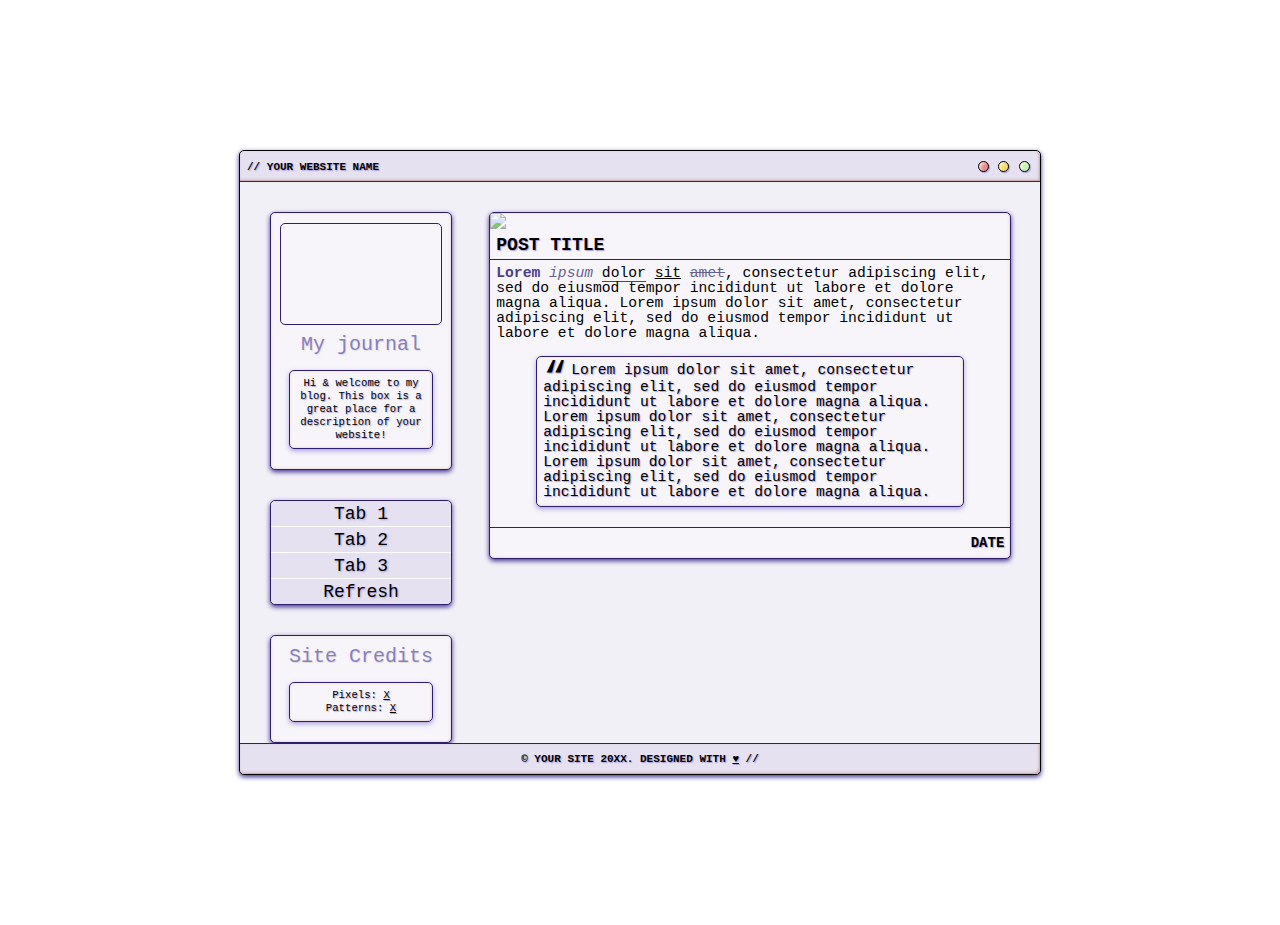
==== index.html @ b4751b45 "ashdjasd" ====
<!DOCTYPE html>
<html>
  <head>
    <meta charset="UTF-8">
    <meta name="viewport" content="width=device-width, initial-scale=1.0">
    <title></title>
    
    
<link rel="icon" type="image/gif" href="https://cepheus.neocities.org/content/pixels/tumblr_m1aff0rbj41qb1380540.gif" />
     <link href="https://fonts.googleapis.com/css2?family=Roboto+Mono:ital,wght@0,400;0,500;0,700;1,400;1,500;1,700&display=swap" rel="stylesheet">
     <link href="https://fonts.googleapis.com/css2?family=Cousine:ital,wght@0,400;0,700;1,400;1,700&display=swap" rel="stylesheet">
     
     <script>
window.addEventListener("load", function() {
	// store tabs variable
	var myTabs = document.querySelectorAll("span.js > a");
  function myTabClicks(tabClickEvent) {
		for (var i = 0; i < myTabs.length; i++) {
			myTabs[i].classList.remove("active");
		}
		var clickedTab = tabClickEvent.currentTarget;
		clickedTab.classList.add("active");
		tabClickEvent.preventDefault();
		var myContentPanes = document.querySelectorAll(".tabboi");
		for (i = 0; i < myContentPanes.length; i++) {
			myContentPanes[i].classList.remove("active");
		}
		var anchorReference = tabClickEvent.target;
		var activePaneId = anchorReference.getAttribute("href");
		var activePane = document.querySelector(activePaneId);
		activePane.classList.add("active");
	}
	for (i = 0; i < myTabs.length; i++) {
		myTabs[i].addEventListener("click", myTabClicks)
	}
});

</script>
  
  <style>
  body, html, a, a:hover, textarea { cursor:url("https://cepheus.neocities.org/img/cbasic.png"), crosshair;}
  
  body{
    width: 100%;
    height: 100%;
    background-color: #eee;
    background: url('https://cepheus.neocities.org/vessel/wind0/_s_a12b12c1E6d1E6e0f0g64hE9E1F2BFBBD8i44j0k43l1F4m1F4.png');
    margin:0;
font-family: 'Cousine', monospace;
    padding:0;}
    
    #bar{
      display:none;
  width:100%;
  box-shadow: 0px 0px 10px #acacac;
  background: white;
  border-bottom: 1px solid #2f1e6e;
  position:fixed;
    top:0;
    padding: 0;
    left: 0;
    margin: 0;
    width:100%;
    z-index:100;
    height: 20px;
    padding-left: 3px;
    line-height:20px;
    font-size:13px;}
    
    #container{
      background: #f2f0f7;
      position:relative;
      width: 800px;
      overflow: auto;
      margin: 0 auto;
      margin-top: 150px;
      margin-bottom: 150px;
      border-radius: 5px;
      padding: 0;
      border: 1px solid #000;
      box-shadow: 0px 2px 5px 0px #413191;
    }
    
    #blog{
      float:right;
    width: 535px;
    margin-top: 30px;
    margin-left: 0px;
    margin-right:-40px;
    }
    
    .b{
      width: 520px;
      margin: 0 auto;
      box-shadow: 0px 2px 5px 0px #f5836c;
    border-radius: 5px;
    background:#f7f5fa;
    border: 1px solid #2f1e6e;
    webkit-box-shadow:inset -1px -1px 2px 0px #eddbda, inset 2px 2px 3px -1px #f5ebeb, 0px 2px 5px 0px #413191;
    -moz-box-shadow:inset -1px -1px 2px 0px #eddbda, inset 2px 2px 3px -1px #f5ebeb, 0px 2px 5px 0px #413191;
    box-shadow:inset -1px -1px 2px 0px #eddbda, inset 2px 2px 3px -1px #f5ebeb, 0px 2px 5px 0px #413191;
    margin-bottom: 30px;}
    
    .bimg{
      max-width: 520px;
      margin: 0 auto;
      margin-left: -6px;
      margin-top: -6px;
      border-radius:0;
      border-bottom: 1px solid #2f1e6e;}
    
      
    .b h1{
      width: 100%;
      height: 30px;
      line-height: 32px;
      text-align:left;
    text-shadow: 1px 1px 1px #aaa0de;
      color:#000;
      border-radius: 5px 5px 0px 0px;
      border-bottom: 1px solid #2f1e6e;
      margin: 0;
 background-image: url('https://cepheus.neocities.org/vessel/wind0/_s_a13b13c1EEd1EEe0f0g64hFFFFFFF5E9F8i44j0k43l1F4m1F4.png');
      padding: 0;
      margin-top: -5px;
      font-size: 18px;}
    
    .b h2{
      width: 100%;
      height: 30px;
      line-height: 32px;
      text-align:left;
    text-shadow: 1px 1px 1px #aaa0de;
      color:#000;
      border-radius: 5px 5px 0px 0px;
      border-bottom: 1px solid #2f1e6e;
      margin: 0;
      margin-top: -5px;
 background-image: url('https://cepheus.neocities.org/vessel/wind0/_s_a13b13c1EEd1EEe0f0g64hFFFFFFF5E9F8i44j0k43l1F4m1F4.png');
      padding: 0;
      font-size: 18px;}
      
      .pad{
        padding-left: 6px;}
    
    em, i, s{
      color:#696191;}
    
    strong, b{
      color:#4a3c91;
    }
    
    u{
      text-decoration: none;
      border-bottom: 1px solid #4a3c91;
    }
    
    .text{
      color:#000;
      text-align:left;
    margin: 0 auto;
    padding: 6px;
    line-height: 15px;
    font-size: 11pt;}
    
    .timg{
    border: 1px solid #2f1e6e;
    margin: 5px auto;
    border-radius: 5px;}
    
    blockquote{
    color:#000;
    border: 1px solid #2f1e6e;
    border-radius: 5px;
    padding: 6px;
    background: url(https://cepheus.neocities.org/vessel/wind0/_s_a13b13c1EEd1EEe0f0g64hFFFFFFF5E9F8i44j0k43l1F4m1F4.png);
    quotes: "\201C""\201D""\2018""\2019";
    text-shadow: 1px 1px 1px #aaa0de;
    webkit-box-shadow:inset -1px -1px 2px 0px #eddbda, inset 2px 2px 3px -1px #f5ebeb, 0px 2px 5px 0px #aaa0de;
    -moz-box-shadow:inset -1px -1px 2px 0px #eddbda, inset 2px 2px 3px -1px #f5ebeb, 0px 2px 5px 0px #aaa0de;
    box-shadow:inset -1px -1px 2px 0px #eddbda, inset 2px 2px 3px -1px #f5ebeb, 0px 2px 5px 0px #aaa0de;}
    
    blockquote:before {
  content: open-quote;
  font-size: 40px;
  line-height: 0px;
  margin-right: 4px;
  vertical-align: -0.4em;
}
    
    .date{
width: 100%;
 height: 30px;
 border-top: 1px solid #2f1e6e;
 line-height: 30px;
 background-image: url('https://cepheus.neocities.org/vessel/wind0/_s_a13b13c1EEd1EEe0f0g64hFFFFFFF5E9F8i44j0k43l1F4m1F4.png');
 text-align:right; 
 font-size: 14px;
 margin:0;
 border-radius:0px 0px 5px 5px;
 text-transform: uppercase;
 font-weight:bold;
 color:#000;
 padding:0;
 text-shadow: 1px 1px 1px #aaa0de;
    }
    
    .d{
      padding-right: 6px;}
      
      .o{
 line-height: 30px;
 font-size: 8pt;
 background-image: url('https://cepheus.neocities.org/vessel/wind0/_s_a13b13c1EEd1EEe0f0g64hFFFFFFF5E9F8i44j0k43l1F4m1F4.png');
 text-align:center; 
 font-size: 11px;
 margin:0;
 border-radius:5px 5px 5px 5px;
 text-transform: uppercase;
 font-weight:bold;
 color:#000;
 padding:0;
 text-shadow: 1px 1px 1px #aaa0de;
    }
    
  .sideimg{
  border: 1px solid #2f1e6e;
  border-radius: 5px;
  margin:0 auto;
  width: 160px;
  height: 100px;
    background: url(https://picsum.photos/160/100);
  margin-top: 10px;
  margin-bottom: 5px;
  }
    
  #side{
    float: left;}
    
  .sidebox{
    box-shadow: 0px 2px 5px 0px #f5836c;
    text-align:center;
    width: 180px;
    background:#f7f5fa;
    margin-top: 30px;
    margin-left: 30px;
    border-radius: 5px;
    
    border: 1px solid #2f1e6e;
 webkit-box-shadow:inset -1px -1px 2px 0px #eddbda, inset 2px 2px 3px -1px #f5ebeb, 0px 2px 5px 0px #413191;
    -moz-box-shadow:inset -1px -1px 2px 0px #eddbda, inset 2px 2px 3px -1px #f5ebeb, 0px 2px 5px 0px #413191;
    box-shadow:inset -1px -1px 2px 0px #eddbda, inset 2px 2px 3px -1px #f5ebeb, 0px 2px 5px 0px #413191;}
    
  .sidebox h1{
    font-weight:normal;
 color:#897ebf;
 text-shadow: 1px 1px 1px #ddd;
 text-align:center;
 font-size: 20px;
 line-height: 30px;
 margin:0;
 padding:0;
  }
  
  .t{
    color:#000;
    border: 1px solid #2f1e6e;
    border-radius: 5px;
    margin: 0 auto;
    width: 130px;
    padding: 6px;
    margin-top: 10px;
    margin-bottom: 20px;
    text-shadow: 1px 1px 1px #aaa0de;
    line-height: 13px;
    font-size: 8pt;
    webkit-box-shadow:inset -1px -1px 2px 0px #eddbda, inset 2px 2px 3px -1px #f5ebeb, 0px 2px 5px 0px #aaa0de;
    -moz-box-shadow:inset -1px -1px 2px 0px #eddbda, inset 2px 2px 3px -1px #f5ebeb, 0px 2px 5px 0px #aaa0de;
    box-shadow:inset -1px -1px 2px 0px #eddbda, inset 2px 2px 3px -1px #f5ebeb, 0px 2px 5px 0px #aaa0de;}
    
    .f{
width: 100%;
 height: 30px;
 line-height: 30px;
 background: #e5e1f0;
 border-top: 2px solid #e81c44;
 text-align:right; 
 font-size: 11px;
 margin:0;
    border-radius: 5px;
 text-transform: uppercase;
 font-weight:bold;
 color:#e81c44;
 padding:0;}  
 
.ftext{
  padding-right: 7px;}


.ctrl{
width: 100%;
 height: 30px;
 line-height: 20px;
 background: #e5e1f0;
    border-radius: 5px 5px 0px 0px;
 border-bottom: 1px solid #2f1e6e;
 webkit-box-shadow:inset -1px -1px 2.5px 0px #c49d9b;
    -moz-box-shadow:inset -1px -1px 2.5px 0px #c49d9b;
    box-shadow:inset -1px -1px 2.5px 0px #c49d9b;}
 
.h{
 text-align:left; 
 font-size: 11px;
 float:right;
 margin:0;
 border-radius:5px;
 text-transform: uppercase;
 font-weight:bold;
 color:#000;
 margin-bottom:-26px;
  text-decoration:none;
 margin-top: 6px;
 margin-left: 7px;
 float: left;
 padding:0;
 text-shadow: 1px 1px 1px #aaa0de;
}
    
    .h a, .h a:hover{
      color:#000;
      letter-spacing: 0;
      margin: 0;
      padding: 0;
      text-decoration:none;}

.ctrls{
 padding-top: 10px;
 text-align:right;
 padding-right: 10px;
 padding-bottom: 5px;
 float:right;
}

.ctrl1 a{
 width: 9px;
 height: 9px;
 display:inline-block;
 text-decoration: none;
 border-radius: 9px;
 border: 1px solid #000;
 background:#e88987;
 box-shadow: inset 4px 2px 4px -3px #fff, 1px 1px 1px #aaa0de;
}

.ctrl2 a{
 width: 9px;
 height: 9px;
 display:inline-block;
 text-decoration: none;
 border-radius: 9px;
 border: 1px solid #000;
 box-shadow: inset 4px 2px 4px -3px #fff, 1px 1px 1px #aaa0de;
 background:#f7db5e;
}

.ctrl3 a{
 
 width: 9px;
 height: 9px;
 display:inline-block;
 text-decoration: none;
 border-radius: 9px;
 border: 1px solid #000;
 box-shadow: inset 4px 2px 4px -3px #fff, 1px 1px 1px #aaa0de;
 background:#c5f0af;
}

.ctrl1 a:hover{
  background: #de716f;}

.ctrl2 a:hover{
  background: #dbb458;}
  
.ctrl3 a:Hover{
  background: #97c77f;}
  
  :-moz-selection { 
  color: white;
  background: #4827cc;
  text-shadow: 0px 0px 2px white;
}

::selection {
  color: white;
  background: #4827cc;
  text-shadow: 0px 0px 2px white;
}

ul{
  list-style-type:square;
  list-style-image: url('https://cepheus.neocities.org/content/pixels/tumblr_m1af8iZYZA1qb1380540.gif');}
  
  img{
  opacity: 0.7;
  -moz-transition:.5s;
-webkit-transition:.5s;
transition:.5s;}

img:hover{
  opacity: 1;
  -moz-transition:.5s;
-webkit-transition:.5s;
transition:.5s;}

 ::-webkit-scrollbar {
    background-color: #fff;
    height: 8px;
    width: 12px;
    border: 4px solid white;
}

::-webkit-scrollbar-track {
    border-radius: 8px;
    background:transparent;
    
}

::-webkit-scrollbar-thumb {
  
    border-radius: 8px;
    background-color: #403cb5;
    height:auto;
    border: 4px solid #fff;
    border-top: 4px solid white;
    border-bottom: 4px solid white;
} 

.footer{
  width: 100%;
 height: 30px;
 line-height: 30px;
 background: #e5e1f0;
    border-radius: 0px 0px 5px 5px;
 border-top: 1px solid #2f1e6e;
 webkit-box-shadow:inset -1px -1px 2.5px 0px #c49d9b;
    -moz-box-shadow:inset -1px -1px 2.5px 0px #c49d9b;
    box-shadow:inset -1px -1px 2.5px 0px #c49d9b;
 text-align:center; 
 font-size: 11px;
 margin:0;
 text-transform: uppercase;
 font-weight:bold;
 color:#000;
 padding:0;
 float:right;
 text-shadow: 1px 1px 1px #aaa0de;}
 
 .nav{
   text-align:center;}
 
 .nav a{
   display:block;
   text-decoration:none;
   height: 25px;
   line-height: 27px;
 color:#000;
   font-size: 18px;
 text-shadow: 1px 1px 2px #aaa0de;
   border-bottom: 1px solid white;
  -moz-transition:.5s;
-webkit-transition:.5s;
transition:.5s;
 background-color: #e5e1f0;
 }
 
 .nav a:hover{
  -moz-transition:.5s;
-webkit-transition:.5s;
transition:.5s;
   letter-spacing: 2px;
   text-shadow: 0px 0px 2px white, 0px 0px 3px white, 0px 0px 5px white; 0px 0px 7px white;}
 
 .nav a.first{
   border-radius: 5px 5px 0px 0px;
 }
 
 .nav a.last{
   border-radius: 0px 0px 5px 5px;
   border-bottom: none;
 }
 
 a{ text-decoration: underline solid #000;
 color:black;}
    
  a:hover{-moz-transition:.5s;
-webkit-transition:.5s;
transition:.5s;
   letter-spacing: 1px;
   text-shadow: 0px 0px 2px white, 0px 0px 3px white, 0px 0px 5px white; 0px 0px 7px white;}  
    
    
.tab-content {
  
}
.tab-content .tabboi {
  display: none;
}
.tab-content .tabboi.active {
  display: block;
}
.tab-content > .active {
  display: block;
}
    
    A img{text-decoration:none; border-bottom: 0px solid #666;}
    
    .b iframe{max-width: 100%; margin: 0 auto;}
   
  </style>
  
    <style>
@media only screen and (max-width: 750px) {

#container{
 width: 95%; 
  height: auto;
 margin: 0 auto;
 padding:0;
 margin-top: 5%;
 margin-bottom: 5%;
}

#blog{
  width: auto;
  margin:0 auto;}
  
  .bimg1, .bimg2{width: auto;}
  
.b{
 width: 95%;
 margin: 5px auto;
 margin-bottom: 20px;
}

.h{font-size:20px;}

#side{
  width: 100%;
  margin: 5px auto;}
  
  .sidebox{ width: 95%;
  margin:0 auto;
  margin-bottom: 20px;}
  
  .mobhide{display:none;}
  
  img{max-width: 100%;}
  
  .t{width: 90%;}
  
  .b h1{
    height: auto;}
  
  .sideimg{
  margin:0 auto;
  width: 90%;
    background-position: -300px -50px;
  margin-top: 10px;
  margin-bottom: 5px;
  }

  .footer{
    overflow: hidden;
  height: auto;}
  
  
  .t{width: 90%; font-size: 16px; line-height: 15px;}
  
  .date, .o{
    font-size: 14px;}
  
  iframe{max-width: 100%;}
  
 .b iframe{max-width: 100%; margin: 0 auto;}
  
  .b img{
    max-width: 100%;
    margin: 0 auto;}
  
  img{ max-with: 100%;}
  
  .a img, img{ border:none; text-decoration: none;}
  
}
  </style>
    
  </head>
  <body>
    
    <div id="bar"><img src="https://cepheus.neocities.org/content/pixels/tumblr_m1af8iZYZA1qb1380540.gif"></div>
    
    
    <div id="container">
    
      <div class="ctrl">
        <span class="h"><A href="#">// YOUR WEBSITE NAME</a></span>
            <div class="ctrls">
            <span class="ctrl1"><a href="#" >&nbsp;</a></span>
            <span class="ctrl2"><a href="#" >&nbsp;</a></span>
            <span class="ctrl3"><a href="#" >&nbsp;</a></span>
          
          </div>
          </div>
          
          
    <div id="blog">
     
       <div class="tab-content">   
         <div id="tab-1" class="tabboi active">
         
      <div class="b">
      <img src="https://picsum.photos/520/200">
      <h1><span class="pad">POST TITLE</span></h1>
        <div class="text"><strong>Lorem</strong> <em>ipsum</em> <u>dolor</u> <a href="#">sit</a> <s>amet</s>, consectetur adipiscing elit, sed do eiusmod tempor incididunt ut labore et dolore magna aliqua. Lorem ipsum dolor sit amet, consectetur adipiscing elit, sed do eiusmod tempor incididunt ut labore et dolore magna aliqua. 
        
        <blockquote>Lorem ipsum dolor sit amet, consectetur adipiscing elit, sed do eiusmod tempor incididunt ut labore et dolore magna aliqua. Lorem ipsum dolor sit amet, consectetur adipiscing elit, sed do eiusmod tempor incididunt ut labore et dolore magna aliqua. Lorem ipsum dolor sit amet, consectetur adipiscing elit, sed do eiusmod tempor incididunt ut labore et dolore magna aliqua. </blockquote>
        </div>
        <div class="date"><span class="d">DATE</span></div>
      </div>
      
      
          </div>
      
    <div id="tab-2" class="tabboi">
    
     <div class="b">
       <img src="https://picsum.photos/520/200">
      <h2><span class="pad">Tab 2</span></h2>
        <div class="text">Lorem ipsum something something. Lorem ipsum something something. Lorem ipsum something something. Lorem ipsum something something. Lorem ipsum something something. Lorem ipsum something something. Lorem ipsum something something. Lorem ipsum something something. Lorem ipsum something something. Lorem ipsum something something. Lorem ipsum something something. Lorem ipsum something something. Lorem ipsum something something. Lorem ipsum something something. Lorem ipsum something something. 
      <br><br>
        
          <strong>List:</strong><br>
         
<ul>
  <li>Bullet point</li>
  <li>Bullet point</li>
  <li>Bullet point</li>
  <li>Bullet point</li>
</ul>
        </div>
        <div class="date"><span class="d"></span></div>
      </div>
    
          </div>
          
          <div id="tab-3" class="tabboi">
    
     <div class="b">
      <img src="https://picsum.photos/520/200">
      <h2><span class="pad">Tab 3</span></h2>
       <div class="text">Lorem ipsum something something. Lorem ipsum something something. Lorem ipsum something something. Lorem ipsum something something. Lorem ipsum something something. Lorem ipsum something something. Lorem ipsum something something. Lorem ipsum something something. Lorem ipsum something something. Lorem ipsum something something. Lorem ipsum something something. Lorem ipsum something something. Lorem ipsum something something. Lorem ipsum something something. Lorem ipsum something something. 
      <br><br>
        
          <strong>List:</strong><br>
         
<ul>
  <li>Bullet point</li>
  <li>Bullet point</li>
  <li>Bullet point</li>
  <li>Bullet point</li>
</ul>
        </div>
        <div class="date"><span class="d"></span></div>
      
          </div>
          
          </div>
    
    </div>
      
    </div>
          
    <div id="side">    
      <div class="sidebox">
        <div class="sideimg">
        </div>
      <h1>My journal</h1>
      <div class="t">
      Hi & welcome to my blog. This box is a great place for a description of your website!
      </div>
      </div>
      
      
      <div class="sidebox">
        
        <div class="nav">
        <span class="js"><a href="#tab-1" class="first">Tab 1</a>
        <a href="#tab-2">Tab 2</a>
        <a href="#tab-3">Tab 3</a></span>
        <a href="#" class="last">Refresh</a>
        
        </div>
      
      </div>
      
      
      <div class="sidebox">
        <h1 style="margin-top: 6px;">Site Credits</h1>
       <div class="t">
       Pixels: <a href="https://pixel-soup.tumblr.com/" target="_blank">X</a><br>
        Patterns: <a href="https://www.patterncooler.com/" target="_blank">X</a>
        </div>
      
      </div>
      
      
      
      
      
      
    </div>
          
          
      <div class="footer">&copy; Your Site 20XX. Designed with <a href="http://cepheus.neocities.org/" target="_blank">&hearts;</a> //</div>
        </div>
    
  </body>
</html>
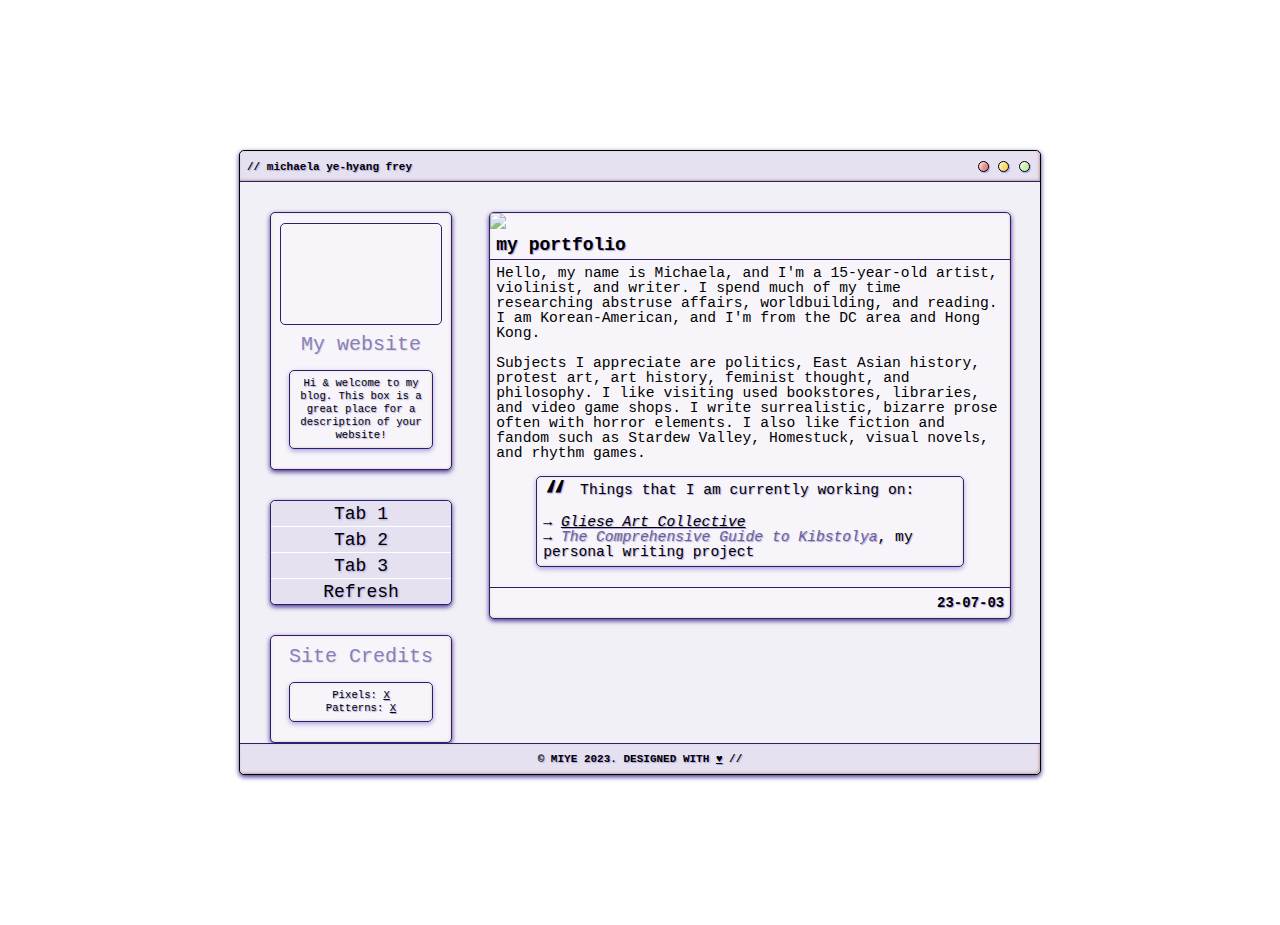
==== commit 8ff99a90: "asdsasdasdasd" ====
--- a/index.html
+++ b/index.html
@@ -3,13 +3,14 @@
   <head>
     <meta charset="UTF-8">
     <meta name="viewport" content="width=device-width, initial-scale=1.0">
-    <title></title>
+    <title>michaela's site</title>
     
     
 <link rel="icon" type="image/gif" href="https://cepheus.neocities.org/content/pixels/tumblr_m1aff0rbj41qb1380540.gif" />
      <link href="https://fonts.googleapis.com/css2?family=Roboto+Mono:ital,wght@0,400;0,500;0,700;1,400;1,500;1,700&display=swap" rel="stylesheet">
      <link href="https://fonts.googleapis.com/css2?family=Cousine:ital,wght@0,400;0,700;1,400;1,700&display=swap" rel="stylesheet">
-     
+     <script src="ism/js/ism-2.2.min.js"></script>
+     <link rel="stylesheet" href="ism/css/my-slider.css"/>
      <script>
 window.addEventListener("load", function() {
 	// store tabs variable
@@ -96,7 +97,6 @@
     border-radius: 5px;
     background:#f7f5fa;
     border: 1px solid #2f1e6e;
-    webkit-box-shadow:inset -1px -1px 2px 0px #eddbda, inset 2px 2px 3px -1px #f5ebeb, 0px 2px 5px 0px #413191;
     -moz-box-shadow:inset -1px -1px 2px 0px #eddbda, inset 2px 2px 3px -1px #f5ebeb, 0px 2px 5px 0px #413191;
     box-shadow:inset -1px -1px 2px 0px #eddbda, inset 2px 2px 3px -1px #f5ebeb, 0px 2px 5px 0px #413191;
     margin-bottom: 30px;}
@@ -176,7 +176,6 @@
     background: url(https://cepheus.neocities.org/vessel/wind0/_s_a13b13c1EEd1EEe0f0g64hFFFFFFF5E9F8i44j0k43l1F4m1F4.png);
     quotes: "\201C""\201D""\2018""\2019";
     text-shadow: 1px 1px 1px #aaa0de;
-    webkit-box-shadow:inset -1px -1px 2px 0px #eddbda, inset 2px 2px 3px -1px #f5ebeb, 0px 2px 5px 0px #aaa0de;
     -moz-box-shadow:inset -1px -1px 2px 0px #eddbda, inset 2px 2px 3px -1px #f5ebeb, 0px 2px 5px 0px #aaa0de;
     box-shadow:inset -1px -1px 2px 0px #eddbda, inset 2px 2px 3px -1px #f5ebeb, 0px 2px 5px 0px #aaa0de;}
     
@@ -247,7 +246,6 @@
     border-radius: 5px;
     
     border: 1px solid #2f1e6e;
- webkit-box-shadow:inset -1px -1px 2px 0px #eddbda, inset 2px 2px 3px -1px #f5ebeb, 0px 2px 5px 0px #413191;
     -moz-box-shadow:inset -1px -1px 2px 0px #eddbda, inset 2px 2px 3px -1px #f5ebeb, 0px 2px 5px 0px #413191;
     box-shadow:inset -1px -1px 2px 0px #eddbda, inset 2px 2px 3px -1px #f5ebeb, 0px 2px 5px 0px #413191;}
     
@@ -274,7 +272,6 @@
     text-shadow: 1px 1px 1px #aaa0de;
     line-height: 13px;
     font-size: 8pt;
-    webkit-box-shadow:inset -1px -1px 2px 0px #eddbda, inset 2px 2px 3px -1px #f5ebeb, 0px 2px 5px 0px #aaa0de;
     -moz-box-shadow:inset -1px -1px 2px 0px #eddbda, inset 2px 2px 3px -1px #f5ebeb, 0px 2px 5px 0px #aaa0de;
     box-shadow:inset -1px -1px 2px 0px #eddbda, inset 2px 2px 3px -1px #f5ebeb, 0px 2px 5px 0px #aaa0de;}
     
@@ -304,7 +301,6 @@
  background: #e5e1f0;
     border-radius: 5px 5px 0px 0px;
  border-bottom: 1px solid #2f1e6e;
- webkit-box-shadow:inset -1px -1px 2.5px 0px #c49d9b;
     -moz-box-shadow:inset -1px -1px 2.5px 0px #c49d9b;
     box-shadow:inset -1px -1px 2.5px 0px #c49d9b;}
  
@@ -314,7 +310,7 @@
  float:right;
  margin:0;
  border-radius:5px;
- text-transform: uppercase;
+ text-transform: lowercase;
  font-weight:bold;
  color:#000;
  margin-bottom:-26px;
@@ -442,7 +438,6 @@
  background: #e5e1f0;
     border-radius: 0px 0px 5px 5px;
  border-top: 1px solid #2f1e6e;
- webkit-box-shadow:inset -1px -1px 2.5px 0px #c49d9b;
     -moz-box-shadow:inset -1px -1px 2.5px 0px #c49d9b;
     box-shadow:inset -1px -1px 2.5px 0px #c49d9b;
  text-align:center; 
@@ -478,7 +473,7 @@
 -webkit-transition:.5s;
 transition:.5s;
    letter-spacing: 2px;
-   text-shadow: 0px 0px 2px white, 0px 0px 3px white, 0px 0px 5px white; 0px 0px 7px white;}
+   text-shadow: 0px 0px 2px white, 0px 0px 3px white, 0px 0px 5px white, 0px 0px 7px white;}
  
  .nav a.first{
    border-radius: 5px 5px 0px 0px;
@@ -492,16 +487,15 @@
  a{ text-decoration: underline solid #000;
  color:black;}
     
-  a:hover{-moz-transition:.5s;
+  a:hover
+  {-moz-transition:.5s;
 -webkit-transition:.5s;
 transition:.5s;
    letter-spacing: 1px;
-   text-shadow: 0px 0px 2px white, 0px 0px 3px white, 0px 0px 5px white; 0px 0px 7px white;}  
-    
-    
-.tab-content {
-  
-}
+   text-shadow: 0px 0px 2px white, 0px 0px 3px white, 0px 0px 5px white, 0px 0px 7px white;
+}  
+    
+    
 .tab-content .tabboi {
   display: none;
 }
@@ -587,7 +581,7 @@
     max-width: 100%;
     margin: 0 auto;}
   
-  img{ max-with: 100%;}
+  img{ max-width: 100%;}
   
   .a img, img{ border:none; text-decoration: none;}
   
@@ -603,7 +597,7 @@
     <div id="container">
     
       <div class="ctrl">
-        <span class="h"><A href="#">// YOUR WEBSITE NAME</a></span>
+        <span class="h"><A href="index.html">// michaela ye-hyang frey</a></span>
             <div class="ctrls">
             <span class="ctrl1"><a href="#" >&nbsp;</a></span>
             <span class="ctrl2"><a href="#" >&nbsp;</a></span>
@@ -620,12 +614,20 @@
          
       <div class="b">
       <img src="https://picsum.photos/520/200">
-      <h1><span class="pad">POST TITLE</span></h1>
-        <div class="text"><strong>Lorem</strong> <em>ipsum</em> <u>dolor</u> <a href="#">sit</a> <s>amet</s>, consectetur adipiscing elit, sed do eiusmod tempor incididunt ut labore et dolore magna aliqua. Lorem ipsum dolor sit amet, consectetur adipiscing elit, sed do eiusmod tempor incididunt ut labore et dolore magna aliqua. 
-        
-        <blockquote>Lorem ipsum dolor sit amet, consectetur adipiscing elit, sed do eiusmod tempor incididunt ut labore et dolore magna aliqua. Lorem ipsum dolor sit amet, consectetur adipiscing elit, sed do eiusmod tempor incididunt ut labore et dolore magna aliqua. Lorem ipsum dolor sit amet, consectetur adipiscing elit, sed do eiusmod tempor incididunt ut labore et dolore magna aliqua. </blockquote>
-        </div>
-        <div class="date"><span class="d">DATE</span></div>
+      <h1><span class="pad">my portfolio</span></h1>
+        <div class="text">Hello, my name is Michaela, and I'm a 15-year-old artist, violinist, and writer. I spend much of my time researching abstruse affairs, worldbuilding, and reading. I am Korean-American, and I'm from the DC area and Hong Kong.
+            <br> <br>
+        Subjects I appreciate are politics, East Asian history, protest art, art history, feminist thought, and philosophy. I like visiting used bookstores, libraries, and video game shops. I write surrealistic, bizarre prose often with horror elements. I also like fiction and fandom such as Stardew Valley, Homestuck, visual novels, and rhythm games.
+        <blockquote>
+            Things that I am currently working on:
+            <br> <br>
+→ <i><a href="https://gliese.arceus.day">Gliese Art Collective</a></i>
+<br>
+→ <i>The Comprehensive Guide to Kibstolya</i>, my personal writing project
+<br>
+        </blockquote>
+            </div>
+        <div class="date"><span class="d">23-07-03</span></div>
       </div>
       
       
@@ -635,19 +637,48 @@
     
      <div class="b">
        <img src="https://picsum.photos/520/200">
-      <h2><span class="pad">Tab 2</span></h2>
-        <div class="text">Lorem ipsum something something. Lorem ipsum something something. Lorem ipsum something something. Lorem ipsum something something. Lorem ipsum something something. Lorem ipsum something something. Lorem ipsum something something. Lorem ipsum something something. Lorem ipsum something something. Lorem ipsum something something. Lorem ipsum something something. Lorem ipsum something something. Lorem ipsum something something. Lorem ipsum something something. Lorem ipsum something something. 
+      <h2><span class="pad">Art</span></h2>
+      <div class="text">traditional art slider:</div>            <br>
+<div class="ism-slider" data-play_type="once" data-radio_type="thumbnail" id="my-slider" style="margin: 0 auto">
+    <ol>
+      <li>
+        <img src="ism/image/slides/_u/1688386575426_48387.png">
+      </li>
+      <li>
+        <img src="ism/image/slides/_u/1688386534071_814244.png">
+      </li>
+      <li>
+        <img src="ism/image/slides/_u/1688386508977_288013.png">
+      </li>
+      <li>
+        <img src="ism/image/slides/_u/1688386559965_187015.png">
+      </li>
+      <li>
+        <img src="ism/image/slides/_u/1688386567091_86711.png">
+      </li>
+      <li>
+        <img src="ism/image/slides/_u/1688386597045_683002.png">
+      </li>
+      <li>
+        <img src="ism/image/slides/_u/1688386610138_696468.png">
+      </li>
+      <li>
+        <img src="ism/image/slides/_u/1688386615156_815866.png">
+      </li>
+      <li>
+        <img src="ism/image/slides/_u/1688386604006_56587.png">
+      </li>
+      <li>
+        <img src="ism/image/slides/_u/1688386583335_537976.png">
+      </li>
+    </ol>
+  </div>
+  <p class="ism-badge" id="my-slider-ism-badge"><a class="ism-link" href="http://imageslidermaker.com" rel="nofollow">generated with ISM</a></p>
+  
+  
+  
       <br><br>
-        
-          <strong>List:</strong><br>
-         
-<ul>
-  <li>Bullet point</li>
-  <li>Bullet point</li>
-  <li>Bullet point</li>
-  <li>Bullet point</li>
-</ul>
-        </div>
+      
         <div class="date"><span class="d"></span></div>
       </div>
     
@@ -684,7 +715,7 @@
       <div class="sidebox">
         <div class="sideimg">
         </div>
-      <h1>My journal</h1>
+      <h1>My website</h1>
       <div class="t">
       Hi & welcome to my blog. This box is a great place for a description of your website!
       </div>
@@ -721,7 +752,7 @@
     </div>
           
           
-      <div class="footer">&copy; Your Site 20XX. Designed with <a href="http://cepheus.neocities.org/" target="_blank">&hearts;</a> //</div>
+      <div class="footer">&copy; miye 2023. Designed with <a href="http://cepheus.neocities.org/" target="_blank">&hearts;</a> //</div>
         </div>
     
   </body>
--- a/ism/css/my-slider.css
+++ b/ism/css/my-slider.css
@@ -0,0 +1,914 @@
+.ism-slider > ol, .ism-slider > ol > li, .ism-slider > ol > li > img { width: 100%; list-style: none; margin: 0; padding: 0; }
+.ism-slider {
+  overflow: hidden;
+  position: relative;
+  padding: 0 !important;
+  -webkit-user-select: none;
+  -khtml-user-select: none;
+  -moz-user-select: none;
+  -ms-user-select: none;
+  user-select: none;
+  cursor: default;
+  z-index: 2;
+  background-color: rgba(0, 0, 0, 0.1);
+  -webkit-animation: ism-fadein 3s;
+  -webkit-background-clip: padding-box;
+  -moz-background-clip: padding;
+  background-clip: padding-box;
+}
+@-webkit-keyframes ism-fadein {
+  from { opacity: 0; }
+  to { opacity: 1; }
+}
+@-webkit-keyframes ism-loading {
+  50% { left: 120px; }
+}
+
+.ism-slider .ism-slides {
+  list-style: none;
+  position: absolute;
+  height: 100%;
+  top: 0;
+  padding: 0 !important;
+  margin-top: 0;
+  margin-bottom: 0;
+  z-index: 1;
+}
+
+.ism-slider li.ism-slide {
+  height: 100%;
+  overflow: hidden;
+  position: absolute;
+  display: block;
+  top: 0;
+  bottom: 0;
+  margin: 0 !important;
+  padding: 0 !important;
+  background-color: #d5d5d5;
+  text-align: center;
+}
+
+.ism-slider .ism-img-frame {
+  display: block;
+  position: absolute;
+  width: 100%;
+  height: 100%;
+}
+
+.ism-slider a.ism-image-link {
+  position: absolute;
+  color: inherit;
+  text-decoration: none;
+  display: block;
+  top: 0;
+  left: 0;
+  width: 100%;
+  height: 100%;
+}
+
+.ism-slider .ism-img {
+  display: block;
+  border: none;
+  position: absolute;
+  pointer-events: none;
+}
+
+.ism-button, .ism-pause-button {
+  position: absolute;
+  display: block;
+  -webkit-box-sizing: border-box; -moz-box-sizing: border-box; box-sizing: border-box;
+  border: none;
+  outline: none;
+  text-align:center;
+  z-index: 6;
+  cursor: pointer;
+  padding: 0;
+  background-repeat: no-repeat;
+  background-position: center center;
+}
+
+.ism-pause-button {
+  display: none;
+  left: 50%;
+}
+
+.ism-slider:hover .ism-pause-button {
+  display: block;
+}
+
+.ism-caption {
+  -webkit-box-sizing: border-box; -moz-box-sizing: border-box; box-sizing: border-box;
+  padding: 0 1em;
+  text-shadow: none;
+  line-height: 1.2em;
+  padding: 0.25em 0.5em;
+  width: auto;
+  height: auto;
+  text-align: center;
+  visibility: hidden;
+}
+
+a.ism-image-link .ism-caption, a.ism-caption {
+  text-decoration: none;
+  font-weight: normal;
+}
+
+a.ism-caption:hover {
+  text-decoration: underline;
+}
+
+.ism-caption-0 {
+  z-index: 3;
+}
+
+.ism-caption-1 {
+  z-index: 4;
+}
+
+.ism-caption-2 {
+  z-index: 5;
+}
+
+.ism-radios {
+  margin: 0;
+  padding: 0;
+  list-style: none;
+  color: #fff;
+  font-size: 1px;
+}
+
+.ism-slider .ism-radios {
+  position: absolute;
+  -webkit-box-sizing: border-box; -moz-box-sizing: border-box; box-sizing: border-box;
+  z-index: 6;
+  bottom: 5px;
+  left: 0;
+  right: 0;
+  width: auto;
+  background-color: rgba(255, 255, 255, 0.0);
+  padding: 0 7px;
+  height: 0;
+  overflow: visible;
+}
+
+.ism-slider .ism-radios.ism-radios-as-thumbnails {
+  bottom: 5px;
+}
+
+.ism-radios li {
+  position: relative;
+  display: inline-block;
+  margin: 0 3px;
+  padding: 0;
+}
+
+.ism-radios input.ism-radio {
+  display: none;
+}
+
+.ism-radios label {
+  display: block;
+  -webkit-box-sizing: border-box; -moz-box-sizing: border-box; box-sizing: border-box;
+  margin: 0;
+  text-decoration: none;
+  cursor: pointer;
+}
+
+.ism-radios-as-thumbnails label {
+  -webkit-background-size: 120% auto; -moz-background-size: 120% auto; -o-background-size: 120% auto; background-size: 120% auto;
+  background-position: center center;
+  background-repeat: no-repeat;
+  border: 2px solid rgba(255, 255, 255, 0.6);
+  opacity: 0.8;
+}
+
+.ism-radios-as-thumbnails label:hover {
+  border: 2px solid #fff;
+  opacity: 1;
+}
+
+.ism-radios-as-thumbnails li.active label {
+  border: 2px solid rgba(255, 255, 255, 1.0);
+  opacity: 1;
+}
+
+p.ism-badge {
+  margin: 0 auto;
+  text-align: right;
+  font-size: 10px;
+  padding-top: 1px;
+  color: #ccc;
+  font-family: sans-serif;
+  font-weight: normal;
+}
+
+p.ism-badge a.ism-link {
+  color: inherit;
+  text-decoration: none;
+  margin-right: 0.25em;
+}
+
+p.ism-badge a.ism-link:hover {
+  color: #aaa;
+  text-decoration: underline;
+}
+
+.ism-zoom-in {
+  -webkit-animation: zoomin 0.81s linear 1;
+  animation: zoomin 0.81s linear 1;
+}
+
+@-webkit-keyframes zoomin {
+  0% { -webkit-transform: scale(1.0); transform: scale(1.0); }
+  100% { -webkit-transform: scale(3.0); transform: scale(3.0); }
+}
+@keyframes zoomin {
+  0% { -webkit-transform: scale(1.0); transform: scale(1.0); }
+  100% { -webkit-transform: scale(3.0); transform: scale(3.0); }
+}
+
+@-webkit-keyframes fadein {
+  0% { opacity: 0; }
+ 100% { opacity: 1; }
+}
+@keyframes fadein {
+  0% { opacity: 0; }
+ 100% { opacity: 1; }
+}
+
+@-webkit-keyframes slidein {
+  0% { -webkit-transform: translate(-1200px, 0); transform: translate(-1200px, 0); }
+  100% { -webkit-transform: translate(0, 0); transform: translate(0, 0); }
+}
+@keyframes slidein {
+  0% { -webkit-transform: translate(-1200px, 0); transform: translate(-1200px, 0); }
+  100% { -webkit-transform: translate(0, 0); transform: translate(0, 0); }
+}
+
+@-webkit-keyframes popin {
+  50% { -webkit-transform: scale(1.2); transform: scale(1.2); }
+}
+@keyframes popin {
+  50% { -webkit-transform: scale(1.2); transform: scale(1.2); }
+}
+
+.ism-zoom-pan {
+  -webkit-animation: zoompan 20.0s linear 1;
+  animation: zoompan 20.0s linear 1;
+}
+@-webkit-keyframes zoompan {
+  0% { -webkit-transform: translate(0, 0) scale(1.0); transform: translate(0, 0) scale(1.0); }
+  50% { -webkit-transform: translate(-5%, -5%) scale(1.3); transform: translate(-5%, -5%) scale(1.3); }
+  100% { -webkit-transform: translate(0, 0) scale(1.0); transform: translate(0, 0) scale(1.0); }
+}
+@keyframes zoompan {
+  0% { -webkit-transform: translate(0, 0) scale(1.0); transform: translate(0, 0) scale(1.0); }
+  50% { -webkit-transform: translate(-5%, -5%) scale(1.3); transform: translate(-5%, -5%) scale(1.3); }
+  100% { -webkit-transform: translate(0, 0) scale(1.0); transform: translate(0, 0) scale(1.0); }
+}
+
+.ism-zoom-rotate {
+  -webkit-animation: zoomrotate 20.0s linear 1;
+  animation: zoomrotate 20.0s linear 1;
+}
+@-webkit-keyframes zoomrotate {
+  0% { -webkit-transform: rotate(0) scale(1.0); transform: rotate(0) scale(1.0); }
+  50% { -webkit-transform: rotate(-5deg) scale(1.3); transform: rotate(-5deg) scale(1.3); }
+  100% { -webkit-transform: rotate(0) scale(1.0); transform: rotate(0) scale(1.0); }
+}
+@keyframes zoomrotate {
+  0% { -webkit-transform: rotate(0) scale(1.0); transform: rotate(0) scale(1.0); }
+  50% { -webkit-transform: rotate(-5deg) scale(1.3); transform: rotate(-5deg) scale(1.3); }
+  100% { -webkit-transform: rotate(0) scale(1.0); transform: rotate(0) scale(1.0); }
+}
+/* SLIDER */
+
+#my-slider {
+    width: 400px;
+    -webkit-border-radius: 20px; border-radius: 20px;
+}
+
+#my-slider-ism-badge {
+    width: 400px;
+}
+
+#my-slider:before {
+    content: ''; display: block; padding-top: 75%;
+}
+
+#my-slider .ism-frame {
+    position: absolute; top: 0; bottom: 0; left: 0; width: 100%;
+}
+
+#my-slider .ism-button {
+    display: block;
+    width: 50px; height: 100px; background-size: 16px 16px; top: 50%; margin-top: -50px;
+    color: #fff; background-color: rgba(0, 0, 0, 0.3);
+    display: block; visibility: visible;
+}
+
+#my-slider .ism-button-prev {
+    background-image: url([data-uri]);
+    border-radius: 0 50px 50px 0; left: 0;
+    left: 0;
+}
+
+#my-slider .ism-button-next {
+    background-image: url([data-uri]);
+    border-radius: 50px 0 0 50px; right: 0;
+    right: 0;
+}
+
+#my-slider .ism-pause-button {
+    width: 50px; height: 50px; background-size: 16px 16px; top: 50%; margin-top: -25px; border-radius: 25px; margin-left: -25px;
+    color: #fff; background-color: rgba(0, 0, 0, 0.3); background-image: url([data-uri]);
+}
+
+#my-slider .ism-pause-button.ism-play {
+    background-image: url([data-uri]);
+}
+
+#my-slider .ism-button:hover {
+    background-color: rgba(0, 0, 0, 0.6);
+}
+
+#my-slider .ism-pause-button:hover {
+    background-color: rgba(0, 0, 0, 0.6);
+}
+
+#my-slider .ism-radios {
+    display: block;
+    height: 32px;
+    text-align: center;
+}
+
+#my-slider .ism-radios label {
+    width: 60px; height: 32px;
+    border-radius: 10px;
+    color: #000; background-color: rgba(255, 255, 255, 0.5);
+}
+
+#my-slider .ism-radios li.ism-radio-0 label {
+    background-image: url(../image/slides/_u/1688386575426_48387.png);
+}
+
+#my-slider .ism-radios li.ism-radio-1 label {
+    background-image: url(../image/slides/_u/1688386534071_814244.png);
+}
+
+#my-slider .ism-radios li.ism-radio-2 label {
+    background-image: url(../image/slides/_u/1688386508977_288013.png);
+}
+
+#my-slider .ism-radios li.ism-radio-3 label {
+    background-image: url(../image/slides/_u/1688386559965_187015.png);
+}
+
+#my-slider .ism-radios li.ism-radio-4 label {
+    background-image: url(../image/slides/_u/1688386567091_86711.png);
+}
+
+#my-slider .ism-radios li.ism-radio-5 label {
+    background-image: url(../image/slides/_u/1688386597045_683002.png);
+}
+
+#my-slider .ism-radios li.ism-radio-6 label {
+    background-image: url(../image/slides/_u/1688386610138_696468.png);
+}
+
+#my-slider .ism-radios li.ism-radio-7 label {
+    background-image: url(../image/slides/_u/1688386615156_815866.png);
+}
+
+#my-slider .ism-radios li.ism-radio-8 label {
+    background-image: url(../image/slides/_u/1688386604006_56587.png);
+}
+
+#my-slider .ism-radios li.ism-radio-9 label {
+    background-image: url(../image/slides/_u/1688386583335_537976.png);
+}
+
+#my-slider .ism-radios li.active label {
+    background-color: rgba(255, 255, 255, 1.0);
+}
+
+#my-slider .ism-radios label:hover {
+    background-color: rgba(255, 255, 255, 0.8);
+}
+
+
+/* SLIDES */
+
+#my-slider .ism-slide-0 .ism-img-frame {
+    height: 100%;
+}
+
+#my-slider .ism-slide-0 .ism-img {
+    height: 100%;
+    left: 50%; -webkit-transform: translateX(-50%); -moz-transform: translateX(-50%); -ms-transform: translateX(-50%); transform: translateX(-50%);
+}
+
+#my-slider .ism-slide-1 .ism-img-frame {
+    width: 100%;
+}
+
+#my-slider .ism-slide-1 .ism-img {
+    width: 100%;
+    top: 50%; -webkit-transform: translateY(-50%); -moz-transform: translateY(-50%); -ms-transform: translateY(-50%); transform: translateY(-50%);
+}
+
+#my-slider .ism-slide-2 .ism-img-frame {
+    width: 100%;
+}
+
+#my-slider .ism-slide-2 .ism-img {
+    width: 100%;
+    top: 50%; -webkit-transform: translateY(-50%); -moz-transform: translateY(-50%); -ms-transform: translateY(-50%); transform: translateY(-50%);
+}
+
+#my-slider .ism-slide-3 .ism-img-frame {
+    height: 100%;
+}
+
+#my-slider .ism-slide-3 .ism-img {
+    height: 100%;
+    left: 50%; -webkit-transform: translateX(-50%); -moz-transform: translateX(-50%); -ms-transform: translateX(-50%); transform: translateX(-50%);
+}
+
+#my-slider .ism-slide-4 .ism-img-frame {
+    width: 100%;
+}
+
+#my-slider .ism-slide-4 .ism-img {
+    width: 100%;
+    top: 50%; -webkit-transform: translateY(-50%); -moz-transform: translateY(-50%); -ms-transform: translateY(-50%); transform: translateY(-50%);
+}
+
+#my-slider .ism-slide-5 .ism-img-frame {
+    width: 100%;
+}
+
+#my-slider .ism-slide-5 .ism-img {
+    width: 100%;
+    top: 50%; -webkit-transform: translateY(-50%); -moz-transform: translateY(-50%); -ms-transform: translateY(-50%); transform: translateY(-50%);
+}
+
+#my-slider .ism-slide-6 .ism-img-frame {
+    height: 100%;
+}
+
+#my-slider .ism-slide-6 .ism-img {
+    height: 100%;
+    left: 50%; -webkit-transform: translateX(-50%); -moz-transform: translateX(-50%); -ms-transform: translateX(-50%); transform: translateX(-50%);
+}
+
+#my-slider .ism-slide-7 .ism-img-frame {
+    width: 100%;
+}
+
+#my-slider .ism-slide-7 .ism-img {
+    width: 100%;
+    top: 50%; -webkit-transform: translateY(-50%); -moz-transform: translateY(-50%); -ms-transform: translateY(-50%); transform: translateY(-50%);
+}
+
+#my-slider .ism-slide-8 .ism-img-frame {
+    width: 100%;
+}
+
+#my-slider .ism-slide-8 .ism-img {
+    width: 100%;
+    top: 50%; -webkit-transform: translateY(-50%); -moz-transform: translateY(-50%); -ms-transform: translateY(-50%); transform: translateY(-50%);
+}
+
+#my-slider .ism-slide-9 .ism-img-frame {
+    width: 100%;
+}
+
+#my-slider .ism-slide-9 .ism-img {
+    width: 100%;
+    top: 50%; -webkit-transform: translateY(-50%); -moz-transform: translateY(-50%); -ms-transform: translateY(-50%); transform: translateY(-50%);
+}
+
+
+/* CAPTIONS */
+
+#my-slider .ism-slide-0 .ism-caption-0.ism-caption-anim {
+    -webkit-animation: fadein 0.5s; animation: fadein 0.5s;
+}
+
+#my-slider .ism-slide-0 .ism-caption-1.ism-caption-anim {
+    -webkit-animation: fadein 0.5s; animation: fadein 0.5s;
+}
+
+#my-slider .ism-slide-0 .ism-caption-2.ism-caption-anim {
+    -webkit-animation: fadein 0.5s; animation: fadein 0.5s;
+}
+
+#my-slider .ism-slide-1 .ism-caption-0.ism-caption-anim {
+    -webkit-animation: fadein 0.5s; animation: fadein 0.5s;
+}
+
+#my-slider .ism-slide-1 .ism-caption-1.ism-caption-anim {
+    -webkit-animation: fadein 0.5s; animation: fadein 0.5s;
+}
+
+#my-slider .ism-slide-1 .ism-caption-2.ism-caption-anim {
+    -webkit-animation: fadein 0.5s; animation: fadein 0.5s;
+}
+
+#my-slider .ism-slide-2 .ism-caption-0.ism-caption-anim {
+    -webkit-animation: fadein 0.5s; animation: fadein 0.5s;
+}
+
+#my-slider .ism-slide-2 .ism-caption-1.ism-caption-anim {
+    -webkit-animation: fadein 0.5s; animation: fadein 0.5s;
+}
+
+#my-slider .ism-slide-2 .ism-caption-2.ism-caption-anim {
+    -webkit-animation: fadein 0.5s; animation: fadein 0.5s;
+}
+
+#my-slider .ism-slide-3 .ism-caption-0.ism-caption-anim {
+    -webkit-animation: fadein 0.5s; animation: fadein 0.5s;
+}
+
+#my-slider .ism-slide-3 .ism-caption-1.ism-caption-anim {
+    -webkit-animation: fadein 0.5s; animation: fadein 0.5s;
+}
+
+#my-slider .ism-slide-3 .ism-caption-2.ism-caption-anim {
+    -webkit-animation: fadein 0.5s; animation: fadein 0.5s;
+}
+
+#my-slider .ism-slide-4 .ism-caption-0.ism-caption-anim {
+    -webkit-animation: fadein 0.5s; animation: fadein 0.5s;
+}
+
+#my-slider .ism-slide-4 .ism-caption-1.ism-caption-anim {
+    -webkit-animation: fadein 0.5s; animation: fadein 0.5s;
+}
+
+#my-slider .ism-slide-4 .ism-caption-2.ism-caption-anim {
+    -webkit-animation: fadein 0.5s; animation: fadein 0.5s;
+}
+
+#my-slider .ism-slide-5 .ism-caption-0.ism-caption-anim {
+    -webkit-animation: fadein 0.5s; animation: fadein 0.5s;
+}
+
+#my-slider .ism-slide-5 .ism-caption-1.ism-caption-anim {
+    -webkit-animation: fadein 0.5s; animation: fadein 0.5s;
+}
+
+#my-slider .ism-slide-5 .ism-caption-2.ism-caption-anim {
+    -webkit-animation: fadein 0.5s; animation: fadein 0.5s;
+}
+
+#my-slider .ism-slide-6 .ism-caption-0.ism-caption-anim {
+    -webkit-animation: fadein 0.5s; animation: fadein 0.5s;
+}
+
+#my-slider .ism-slide-6 .ism-caption-1.ism-caption-anim {
+    -webkit-animation: fadein 0.5s; animation: fadein 0.5s;
+}
+
+#my-slider .ism-slide-6 .ism-caption-2.ism-caption-anim {
+    -webkit-animation: fadein 0.5s; animation: fadein 0.5s;
+}
+
+#my-slider .ism-slide-7 .ism-caption-0.ism-caption-anim {
+    -webkit-animation: fadein 0.5s; animation: fadein 0.5s;
+}
+
+#my-slider .ism-slide-7 .ism-caption-1.ism-caption-anim {
+    -webkit-animation: fadein 0.5s; animation: fadein 0.5s;
+}
+
+#my-slider .ism-slide-7 .ism-caption-2.ism-caption-anim {
+    -webkit-animation: fadein 0.5s; animation: fadein 0.5s;
+}
+
+#my-slider .ism-slide-8 .ism-caption-0.ism-caption-anim {
+    -webkit-animation: fadein 0.5s; animation: fadein 0.5s;
+}
+
+#my-slider .ism-slide-8 .ism-caption-1.ism-caption-anim {
+    -webkit-animation: fadein 0.5s; animation: fadein 0.5s;
+}
+
+#my-slider .ism-slide-8 .ism-caption-2.ism-caption-anim {
+    -webkit-animation: fadein 0.5s; animation: fadein 0.5s;
+}
+
+#my-slider .ism-slide-9 .ism-caption-0.ism-caption-anim {
+    -webkit-animation: fadein 0.5s; animation: fadein 0.5s;
+}
+
+#my-slider .ism-slide-9 .ism-caption-1.ism-caption-anim {
+    -webkit-animation: fadein 0.5s; animation: fadein 0.5s;
+}
+
+#my-slider .ism-slide-9 .ism-caption-2.ism-caption-anim {
+    -webkit-animation: fadein 0.5s; animation: fadein 0.5s;
+}
+
+#my-slider .ism-slide-0 .ism-caption-0 {
+    font-size: 1.25em;
+    font-family: sans-serif;
+    position: absolute; top: 10%;
+    left: 5%;
+    border-radius: 4px;
+    border: none;
+    color: #fff; background-color: rgba(0, 0, 0, 0.70);
+}
+
+#my-slider .ism-slide-0 .ism-caption-1 {
+    font-size: 1.25em;
+    font-family: sans-serif;
+    position: absolute; top: 60%;
+    left: 40%;
+    border-radius: 4px;
+    border: none;
+    color: #fff; background-color: rgba(0, 0, 0, 0.70);
+}
+
+#my-slider .ism-slide-0 .ism-caption-2 {
+    font-size: 1.25em;
+    font-family: sans-serif;
+    position: absolute; top: 20%;
+    left: 60%;
+    border-radius: 4px;
+    border: none;
+    color: #fff; background-color: rgba(0, 0, 0, 0.70);
+}
+
+#my-slider .ism-slide-1 .ism-caption-0 {
+    font-size: 1.25em;
+    font-family: sans-serif;
+    position: absolute; top: 10%;
+    left: 5%;
+    border-radius: 4px;
+    border: none;
+    color: #fff; background-color: rgba(0, 0, 0, 0.70);
+}
+
+#my-slider .ism-slide-1 .ism-caption-1 {
+    font-size: 1.25em;
+    font-family: sans-serif;
+    position: absolute; top: 60%;
+    left: 40%;
+    border-radius: 4px;
+    border: none;
+    color: #fff; background-color: rgba(0, 0, 0, 0.70);
+}
+
+#my-slider .ism-slide-1 .ism-caption-2 {
+    font-size: 1.25em;
+    font-family: sans-serif;
+    position: absolute; top: 20%;
+    left: 60%;
+    border-radius: 4px;
+    border: none;
+    color: #fff; background-color: rgba(0, 0, 0, 0.70);
+}
+
+#my-slider .ism-slide-2 .ism-caption-0 {
+    font-size: 1.25em;
+    font-family: sans-serif;
+    position: absolute; top: 10%;
+    left: 5%;
+    border-radius: 4px;
+    border: none;
+    color: #fff; background-color: rgba(0, 0, 0, 0.70);
+}
+
+#my-slider .ism-slide-2 .ism-caption-1 {
+    font-size: 1.25em;
+    font-family: sans-serif;
+    position: absolute; top: 60%;
+    left: 40%;
+    border-radius: 4px;
+    border: none;
+    color: #fff; background-color: rgba(0, 0, 0, 0.70);
+}
+
+#my-slider .ism-slide-2 .ism-caption-2 {
+    font-size: 1.25em;
+    font-family: sans-serif;
+    position: absolute; top: 20%;
+    left: 60%;
+    border-radius: 4px;
+    border: none;
+    color: #fff; background-color: rgba(0, 0, 0, 0.70);
+}
+
+#my-slider .ism-slide-3 .ism-caption-0 {
+    font-size: 1.25em;
+    font-family: sans-serif;
+    position: absolute; top: 10%;
+    left: 5%;
+    border-radius: 4px;
+    border: none;
+    color: #fff; background-color: rgba(0, 0, 0, 0.70);
+}
+
+#my-slider .ism-slide-3 .ism-caption-1 {
+    font-size: 1.25em;
+    font-family: sans-serif;
+    position: absolute; top: 60%;
+    left: 40%;
+    border-radius: 4px;
+    border: none;
+    color: #fff; background-color: rgba(0, 0, 0, 0.70);
+}
+
+#my-slider .ism-slide-3 .ism-caption-2 {
+    font-size: 1.25em;
+    font-family: sans-serif;
+    position: absolute; top: 20%;
+    left: 60%;
+    border-radius: 4px;
+    border: none;
+    color: #fff; background-color: rgba(0, 0, 0, 0.70);
+}
+
+#my-slider .ism-slide-4 .ism-caption-0 {
+    font-size: 1.25em;
+    font-family: sans-serif;
+    position: absolute; top: 10%;
+    left: 5%;
+    border-radius: 4px;
+    border: none;
+    color: #fff; background-color: rgba(0, 0, 0, 0.70);
+}
+
+#my-slider .ism-slide-4 .ism-caption-1 {
+    font-size: 1.25em;
+    font-family: sans-serif;
+    position: absolute; top: 60%;
+    left: 40%;
+    border-radius: 4px;
+    border: none;
+    color: #fff; background-color: rgba(0, 0, 0, 0.70);
+}
+
+#my-slider .ism-slide-4 .ism-caption-2 {
+    font-size: 1.25em;
+    font-family: sans-serif;
+    position: absolute; top: 20%;
+    left: 60%;
+    border-radius: 4px;
+    border: none;
+    color: #fff; background-color: rgba(0, 0, 0, 0.70);
+}
+
+#my-slider .ism-slide-5 .ism-caption-0 {
+    font-size: 1.25em;
+    font-family: sans-serif;
+    position: absolute; top: 10%;
+    left: 5%;
+    border-radius: 4px;
+    border: none;
+    color: #fff; background-color: rgba(0, 0, 0, 0.70);
+}
+
+#my-slider .ism-slide-5 .ism-caption-1 {
+    font-size: 1.25em;
+    font-family: sans-serif;
+    position: absolute; top: 60%;
+    left: 40%;
+    border-radius: 4px;
+    border: none;
+    color: #fff; background-color: rgba(0, 0, 0, 0.70);
+}
+
+#my-slider .ism-slide-5 .ism-caption-2 {
+    font-size: 1.25em;
+    font-family: sans-serif;
+    position: absolute; top: 20%;
+    left: 60%;
+    border-radius: 4px;
+    border: none;
+    color: #fff; background-color: rgba(0, 0, 0, 0.70);
+}
+
+#my-slider .ism-slide-6 .ism-caption-0 {
+    font-size: 1.25em;
+    font-family: sans-serif;
+    position: absolute; top: 10%;
+    left: 5%;
+    border-radius: 4px;
+    border: none;
+    color: #fff; background-color: rgba(0, 0, 0, 0.70);
+}
+
+#my-slider .ism-slide-6 .ism-caption-1 {
+    font-size: 1.25em;
+    font-family: sans-serif;
+    position: absolute; top: 60%;
+    left: 40%;
+    border-radius: 4px;
+    border: none;
+    color: #fff; background-color: rgba(0, 0, 0, 0.70);
+}
+
+#my-slider .ism-slide-6 .ism-caption-2 {
+    font-size: 1.25em;
+    font-family: sans-serif;
+    position: absolute; top: 20%;
+    left: 60%;
+    border-radius: 4px;
+    border: none;
+    color: #fff; background-color: rgba(0, 0, 0, 0.70);
+}
+
+#my-slider .ism-slide-7 .ism-caption-0 {
+    font-size: 1.25em;
+    font-family: sans-serif;
+    position: absolute; top: 10%;
+    left: 5%;
+    border-radius: 4px;
+    border: none;
+    color: #fff; background-color: rgba(0, 0, 0, 0.70);
+}
+
+#my-slider .ism-slide-7 .ism-caption-1 {
+    font-size: 1.25em;
+    font-family: sans-serif;
+    position: absolute; top: 60%;
+    left: 40%;
+    border-radius: 4px;
+    border: none;
+    color: #fff; background-color: rgba(0, 0, 0, 0.70);
+}
+
+#my-slider .ism-slide-7 .ism-caption-2 {
+    font-size: 1.25em;
+    font-family: sans-serif;
+    position: absolute; top: 20%;
+    left: 60%;
+    border-radius: 4px;
+    border: none;
+    color: #fff; background-color: rgba(0, 0, 0, 0.70);
+}
+
+#my-slider .ism-slide-8 .ism-caption-0 {
+    font-size: 1.25em;
+    font-family: sans-serif;
+    position: absolute; top: 10%;
+    left: 5%;
+    border-radius: 4px;
+    border: none;
+    color: #fff; background-color: rgba(0, 0, 0, 0.70);
+}
+
+#my-slider .ism-slide-8 .ism-caption-1 {
+    font-size: 1.25em;
+    font-family: sans-serif;
+    position: absolute; top: 60%;
+    left: 40%;
+    border-radius: 4px;
+    border: none;
+    color: #fff; background-color: rgba(0, 0, 0, 0.70);
+}
+
+#my-slider .ism-slide-8 .ism-caption-2 {
+    font-size: 1.25em;
+    font-family: sans-serif;
+    position: absolute; top: 20%;
+    left: 60%;
+    border-radius: 4px;
+    border: none;
+    color: #fff; background-color: rgba(0, 0, 0, 0.70);
+}
+
+#my-slider .ism-slide-9 .ism-caption-0 {
+    font-size: 1.25em;
+    font-family: sans-serif;
+    position: absolute; top: 10%;
+    left: 5%;
+    border-radius: 4px;
+    border: none;
+    color: #fff; background-color: rgba(0, 0, 0, 0.70);
+}
+
+#my-slider .ism-slide-9 .ism-caption-1 {
+    font-size: 1.25em;
+    font-family: sans-serif;
+    position: absolute; top: 60%;
+    left: 40%;
+    border-radius: 4px;
+    border: none;
+    color: #fff; background-color: rgba(0, 0, 0, 0.70);
+}
+
+#my-slider .ism-slide-9 .ism-caption-2 {
+    font-size: 1.25em;
+    font-family: sans-serif;
+    position: absolute; top: 20%;
+    left: 60%;
+    border-radius: 4px;
+    border: none;
+    color: #fff; background-color: rgba(0, 0, 0, 0.70);
+}
+
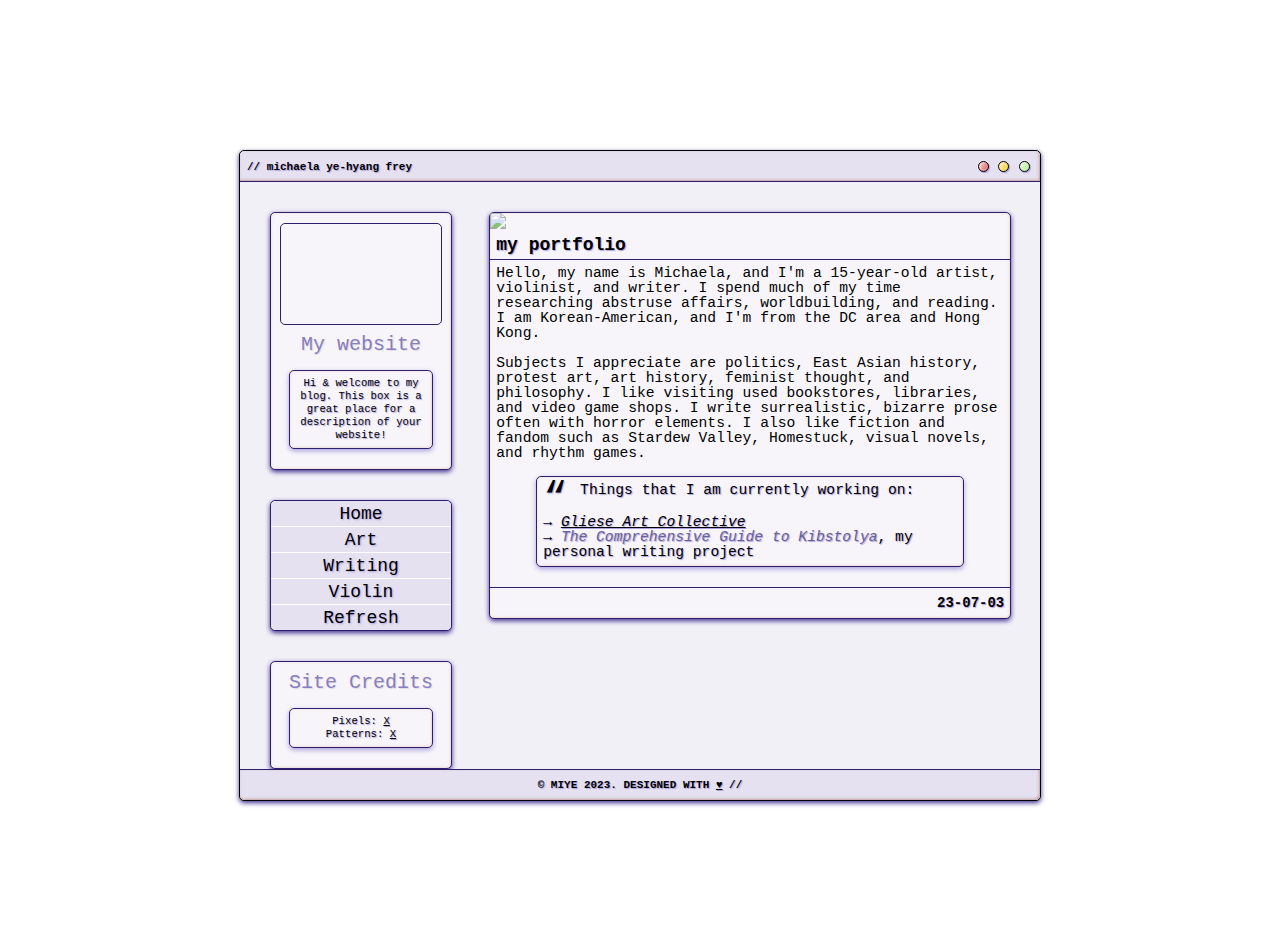
==== commit beb3bf39: "sdjksad" ====
--- a/index.html
+++ b/index.html
@@ -683,7 +683,19 @@
       </div>
     
           </div>
-          
+          <div id="tab-4" class="tabboi">
+    
+            <div class="b">
+              <img src="https://picsum.photos/520/200">
+             <h2><span class="pad">Violin</span></h2>         
+         
+         
+             <br><br>
+             
+               <div class="date"><span class="d"></span></div>
+             </div>
+           
+                 </div>  
           <div id="tab-3" class="tabboi">
     
      <div class="b">
@@ -725,9 +737,11 @@
       <div class="sidebox">
         
         <div class="nav">
-        <span class="js"><a href="#tab-1" class="first">Tab 1</a>
-        <a href="#tab-2">Tab 2</a>
-        <a href="#tab-3">Tab 3</a></span>
+        <span class="js"><a href="#tab-1" class="first">Home</a>
+        <a href="#tab-2">Art</a>
+        <a href="#tab-3">Writing</a>
+        <a href="#tab-4">Violin</a>
+    </span>
         <a href="#" class="last">Refresh</a>
         
         </div>
